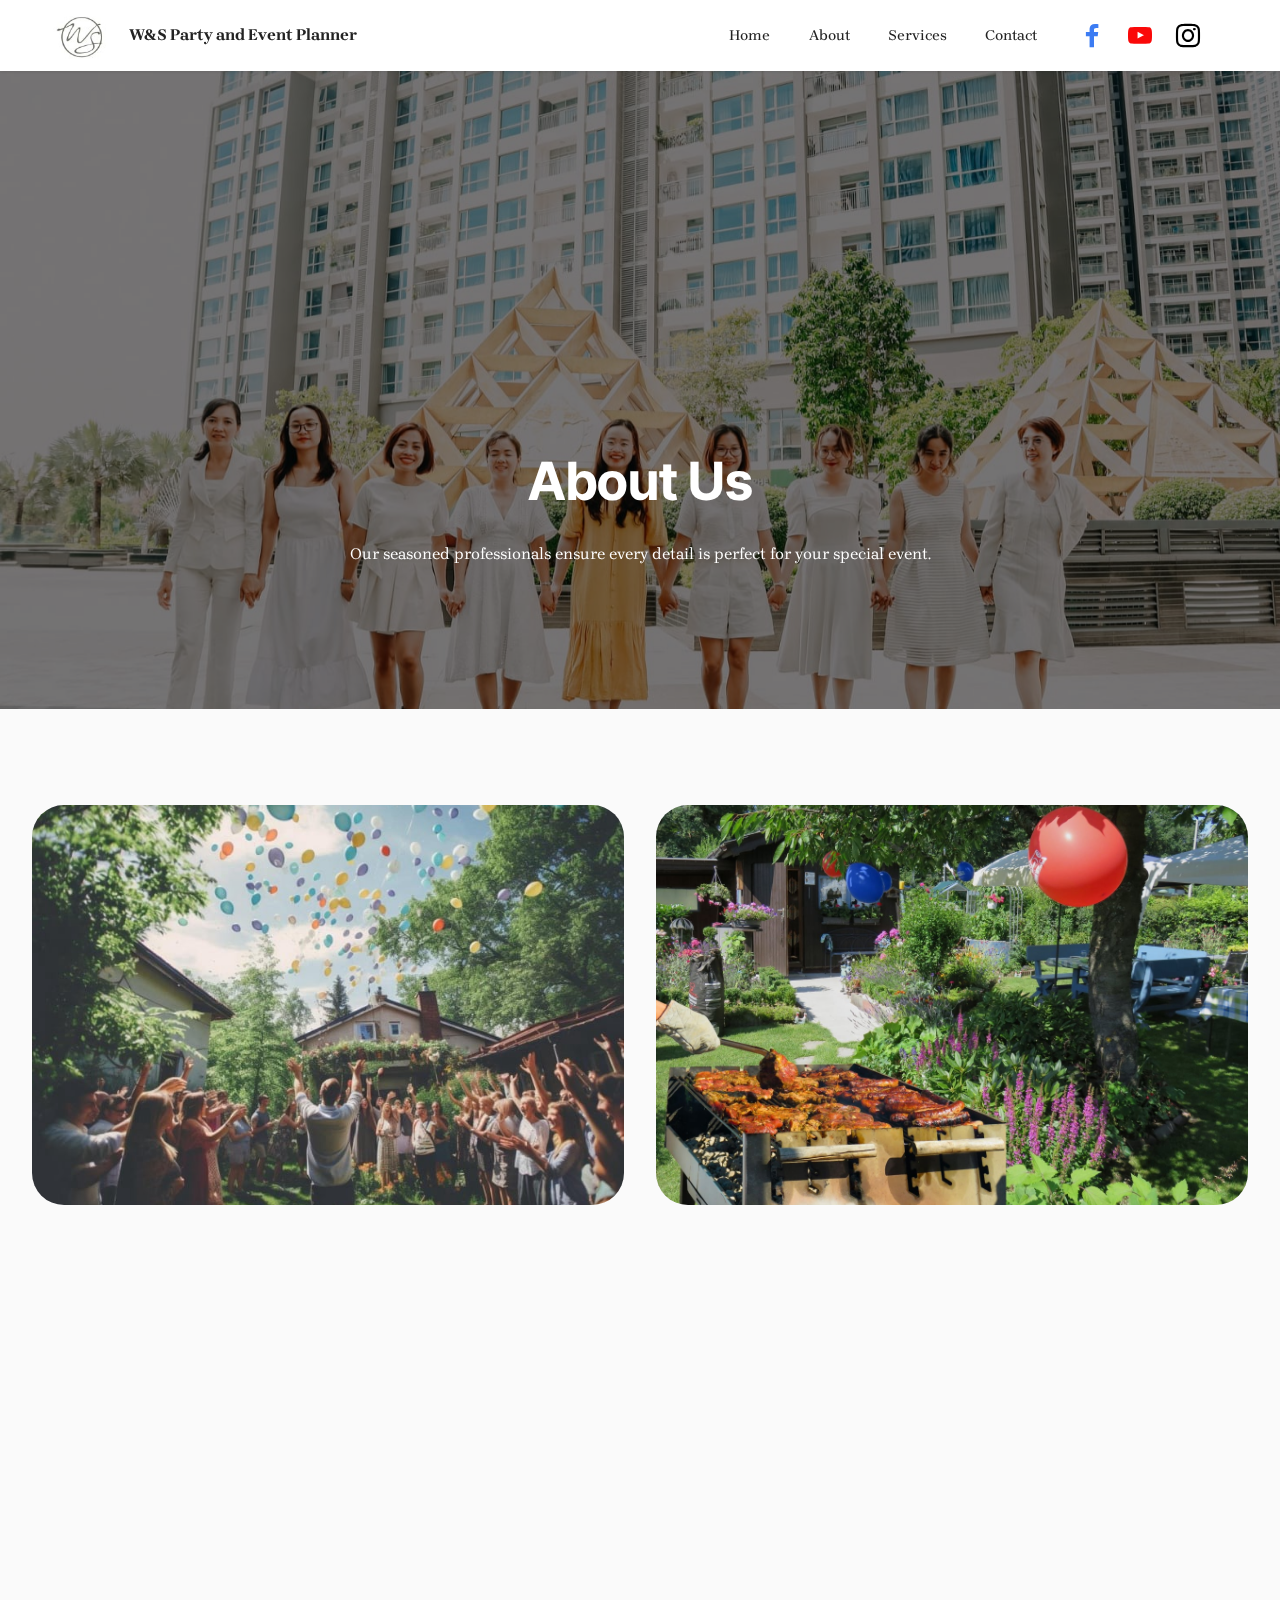
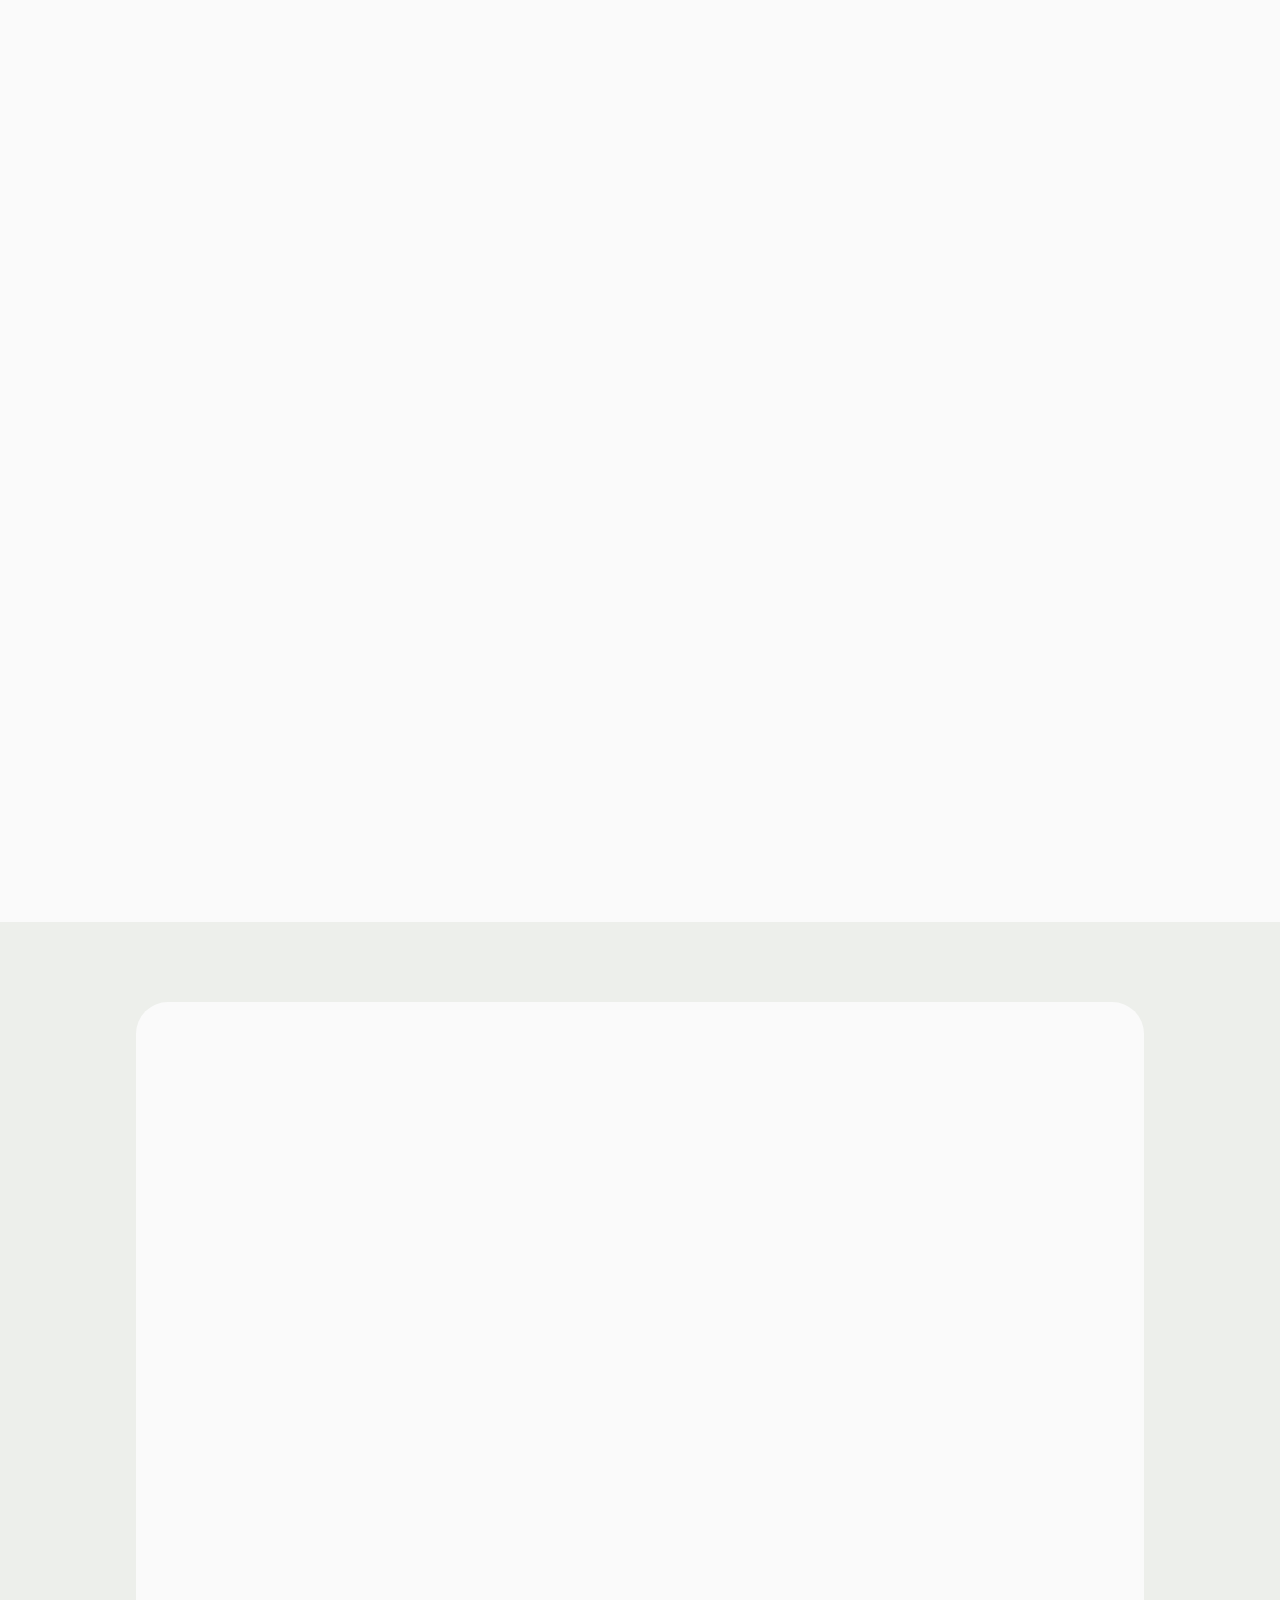
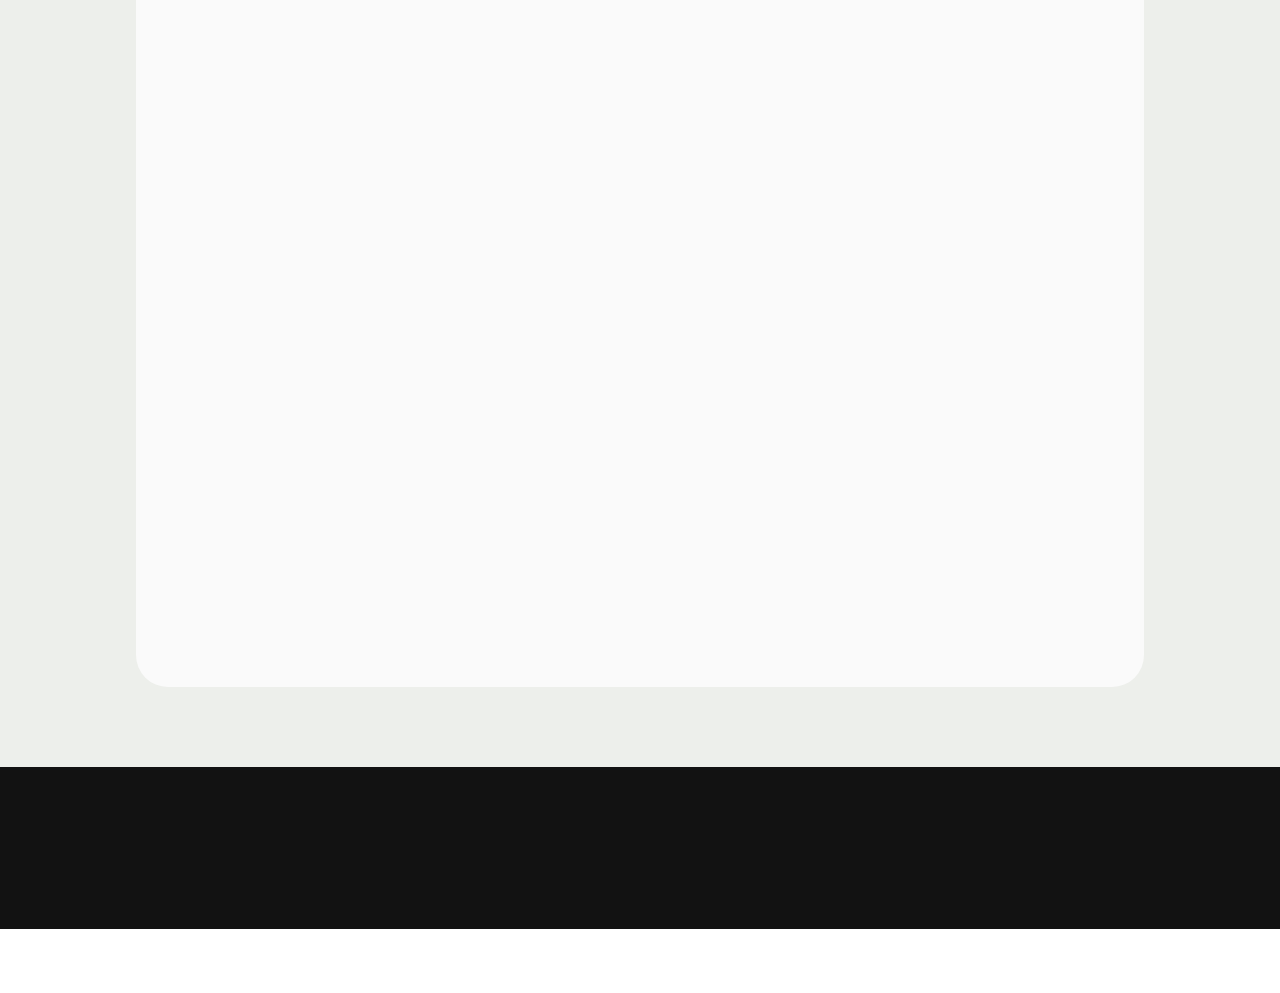
==== about.html @ eb8ab29a "create github pages" ====
<!DOCTYPE html>
<html  >
<head>
  <!-- Site made with Mobirise Website Builder v5.9.18, https://mobirise.com -->
  <meta charset="UTF-8">
  <meta http-equiv="X-UA-Compatible" content="IE=edge">
  <meta name="generator" content="Mobirise v5.9.18, mobirise.com">
  <meta name="viewport" content="width=device-width, initial-scale=1, minimum-scale=1">
  <link rel="shortcut icon" href="assets/images/logo-108x108.jpeg" type="image/x-icon">
  <meta name="description" content="Premier destination for unforgettable celebrations in Batu Pahat and beyond. Specializing in crafting bespoke experiences that transform ordinary events into extraordinary memories.">
  
  
  <title>About | W&S Party Event Planner</title>
  <link rel="stylesheet" href="assets/bootstrap/css/bootstrap.min.css">
  <link rel="stylesheet" href="assets/bootstrap/css/bootstrap-grid.min.css">
  <link rel="stylesheet" href="assets/bootstrap/css/bootstrap-reboot.min.css">
  <link rel="stylesheet" href="assets/parallax/jarallax.css">
  <link rel="stylesheet" href="assets/animatecss/animate.css">
  <link rel="stylesheet" href="assets/dropdown/css/style.css">
  <link rel="stylesheet" href="assets/socicon/css/styles.css">
  <link rel="stylesheet" href="assets/theme/css/style.css">
  <link rel="preload" href="https://fonts.googleapis.com/css?family=Inter+Tight:100,200,300,400,500,600,700,800,900,100i,200i,300i,400i,500i,600i,700i,800i,900i&display=swap" as="style" onload="this.onload=null;this.rel='stylesheet'">
  <noscript><link rel="stylesheet" href="https://fonts.googleapis.com/css?family=Inter+Tight:100,200,300,400,500,600,700,800,900,100i,200i,300i,400i,500i,600i,700i,800i,900i&display=swap"></noscript>
  <link rel="preload" href="https://fonts.googleapis.com/css2?family=Brygada+1918:wght@400;700&display=swap&display=swap" as="style" onload="this.onload=null;this.rel='stylesheet'">
  <noscript><link rel="stylesheet" href="https://fonts.googleapis.com/css2?family=Brygada+1918:wght@400;700&display=swap&display=swap"></noscript>
  <link rel="preload" as="style" href="assets/mobirise/css/mbr-additional.css?v=sbdeSp"><link rel="stylesheet" href="assets/mobirise/css/mbr-additional.css?v=sbdeSp" type="text/css">

  
  
  
</head>
<body>
  
  <section data-bs-version="5.1" class="menu menu3 cid-ugwEcWaua6" once="menu" id="menu3-y">
    
    <nav class="navbar navbar-dropdown navbar-expand-lg">
        <div class="container">
            <div class="navbar-brand">
                <span class="navbar-logo">
                    <a href="index.html">
                        <img src="assets/images/logo-108x108.jpeg" alt="logo" style="height: 3rem;">
                    </a>
                </span>
                <span class="navbar-caption-wrap"><a class="navbar-caption text-black text-primary display-7" href="index.html">W&amp;S Party and Event Planner</a></span>
            </div>
            <button class="navbar-toggler" type="button" data-toggle="collapse" data-bs-toggle="collapse" data-target="#navbarSupportedContent" data-bs-target="#navbarSupportedContent" aria-controls="navbarNavAltMarkup" aria-expanded="false" aria-label="Toggle navigation">
                <div class="hamburger">
                    <span></span>
                    <span></span>
                    <span></span>
                    <span></span>
                </div>
            </button>
            <div class="collapse navbar-collapse" id="navbarSupportedContent">
                <ul class="navbar-nav nav-dropdown nav-right" data-app-modern-menu="true"><li class="nav-item"><a class="nav-link link text-black text-primary display-4" href="index.html">Home</a></li><li class="nav-item"><a class="nav-link link text-black text-primary display-4" href="about.html#header17-1m">
                            About</a></li>
                    <li class="nav-item"><a class="nav-link link text-black text-primary display-4" href="services.html#header17-1l">
                            Services</a></li>
                    <li class="nav-item"><a class="nav-link link text-black text-primary display-4" href="contact.html#header17-1k">Contact</a></li></ul>
                <div class="icons-menu">
                    <a class="iconfont-wrapper" href="index.html" target="_blank">
                        <span class="p-2 mbr-iconfont socicon-facebook socicon" style="color: rgb(60, 124, 243); fill: rgb(60, 124, 243);"></span>
                    </a>
                    <a class="iconfont-wrapper" href="index.html" target="_blank">
                        <span class="p-2 mbr-iconfont socicon-youtube socicon" style="color: rgb(250, 9, 9); fill: rgb(250, 9, 9);"></span>
                    </a>
                    <a class="iconfont-wrapper" href="index.html" target="_blank">
                        <span class="p-2 mbr-iconfont socicon-instagram socicon"></span>
                    </a>
                    
                </div>
                
            </div>
        </div>
    </nav>
</section>

<section data-bs-version="5.1" class="header16 cid-uh4juEJZHz mbr-parallax-background" id="header17-1m">
  
  <div class="mbr-overlay" style="opacity: 0.5; background-color: rgb(0, 0, 0);"></div>
  <div class="container">
    <div class="row">
      <div class="content-wrap col-12 col-md-12">
        <h1 class="mbr-section-title mbr-fonts-style mbr-white mb-4 display-1">
          <strong><br></strong><strong><br></strong><br><strong>About Us</strong></h1>
        
        <p class="mbr-fonts-style mbr-text mbr-white mb-4 display-7">Our seasoned professionals ensure every detail is perfect for your special event.</p>
        
      </div>
    </div>
  </div>
</section>

<section data-bs-version="5.1" class="start article01 cid-ugAR47u9Zg" id="article01-11">
	

	
	
	<div class="container">
		<div class="row justify-content-center">
			<div class="card col-md-12 col-lg-12">
				<div class="card-wrapper">
					<div class="row">
						<div class="image-wrapper col-12 col-sm-6 justify-content-center">
							<img src="assets/images/moments-725x544.jpg" alt="Mobirise Website Builder">
						</div>
						<div class="image-wrapper col-12 col-sm-6 justify-content-center">
							<img src="assets/images/mbr-1256x864.jpg" alt="Mobirise Website Builder">
						</div>
					</div>

					<div class="card-box align-left mb-3 card-content-text">
						<h4 class="card-title mbr-fonts-style mbr-white mb-0 display-5">
							<strong>Our Story</strong></h4>
						<p class="mbr-text mbr-fonts-style mt-3 mb-0 display-7">Welcome to <strong>W&amp;S Party and Event Planner</strong>, your premier destination for creating unforgettable celebrations in <strong>Batu Pahat, Johor</strong> and beyond. We specialize in crafting bespoke experiences that transform ordinary events into extraordinary memories.
<br>
<br>At W&amp;S Party and Event Planner, we believe in the power of celebration. Whether you're planning a grand opening, a milestone birthday, a baby shower, or a romantic proposal, we are here to bring your vision to life with creativity and precision. Our dedicated team of event professionals is committed to delivering excellence in every detail, ensuring that your special occasion is nothing short of spectacular.
<br>
<br>We've had the honor of collaborating with prestigious clients like Hong Leong Bank, Batu Pahat branch. Our expertise shines through in events like their Chinese New Year celebrations, where we've consistently delivered excellence and joy.</p>
						
					</div>
				</div>
			</div>
		</div>
	</div>
</section>

<section data-bs-version="5.1" class="features6 start cid-ugARjTtqEM" id="features06-12">
	
	
	<div class="container">
		<div class="row justify-content-center">
			<div class="col-12 content-head">
				<div class="mbr-section-head mb-5">
					<h4 class="mbr-section-title mbr-fonts-style align-center mb-0 display-2">
						<strong>Gallery</strong></h4>
					
					
				</div>
			</div>
		</div>
		<div class="row">
			<div class="item features-image col-12 col-md-6 col-lg-4">
				<div class="item-wrapper">
					<div class="item-img">
						<img src="assets/images/gallery01.jpg" alt="Mobirise Website Builder">
					</div>
					<div class="item-content">
						<h5 class="item-title mbr-fonts-style display-5">
							<strong>Facebook</strong></h5>
						
						<div class="mbr-section-btn item-footer"><a href="" class="btn item-btn btn-black display-7">Read More</a></div>
					</div>
				</div>
			</div>
			<div class="item features-image col-12 col-md-6 col-lg-4">
				<div class="item-wrapper">
					<div class="item-img">
						<img src="assets/images/gallery02.jpg" alt="Mobirise Website Builder">
					</div>
					<div class="item-content">
						<h5 class="item-title mbr-fonts-style display-5">
							<strong>Instagram</strong></h5>
						
						<div class="mbr-section-btn item-footer"><a href="" class="btn item-btn btn-black display-7">Read More</a></div>
					</div>
				</div>
			</div>
			<div class="item features-image col-12 col-md-6 col-lg-4">
				<div class="item-wrapper">
					<div class="item-img">
						<img src="assets/images/gallery04.jpg" alt="Mobirise Website Builder">
					</div>
					<div class="item-content">
						<h5 class="item-title mbr-fonts-style display-5">
							<strong>YouTube</strong></h5>
						
						<div class="mbr-section-btn item-footer"><a href="" class="btn item-btn btn-black display-7">Read More</a></div>
					</div>
				</div>
			</div>
		</div>
	</div>
</section>

<section data-bs-version="5.1" class="timeline04 cid-ugARuEA5HF" id="timeline04-13">
  

  
  
  <div class="container">
    <div class="row justify-content-center">
      <div class="card col-md-12 col-lg-10">
        <div class="card-wrapper">
          <div class="row justify-content-center">
            <div class="col-12 mb-5 content-head">
              <h3 class="card-title mbr-fonts-style mbr-white mt-3 display-2">
                <strong>Timeline</strong></h3>
              
            </div>
          </div>
          <div class="card-box">
            <div class="row justify-content-center item features-without-image mb-5">
              <div class="col-12 col-lg-2">
                <h5 class="mbr-card-title mbr-fonts-style mt-0 mb-3 display-7">
                  2024</h5>
              </div>
              <div class="col-12 col-lg-4">
                <h6 class="mbr-card-subtitle mbr-fonts-style mt-0 mb-3 display-7"><strong>HLB CNY Celebration</strong></h6>
              </div>
              <div class="col-md-12 col-lg item-wrapper">
                <p class="mbr-text mbr-fonts-style mt-0 mb-0 display-7">
                  Continuing the tradition with a joyous Chinese New Year celebration, featuring traditional rituals, auspicious decorations, and a festive atmosphere that honored heritage while welcoming the new year.
                </p>
              </div>
            </div>
            <div class="row justify-content-center item features-without-image mb-5">
              <div class="col-12 col-lg-2">
                <h5 class="mbr-card-title mbr-fonts-style mt-0 mb-3 display-7">
                  2023</h5>

              </div>
              <div class="col-12 col-lg-4">
                <h6 class="mbr-card-subtitle mbr-fonts-style mt-0 mb-3 display-7"><strong>HLB Coloring Contest and CNY Celebration</strong></h6>
              </div>
              <div class="col-md-12 col-lg item-wrapper">
                <p class="mbr-text mbr-fonts-style mt-0 mb-0 display-7">
                  A vibrant celebration marking Chinese New Year and fostering creativity with a coloring contest, cultural performances, and festive decorations that brought luck and joy to all attendees.
                </p>
              </div>
            </div>
            <div class="row justify-content-center item features-without-image mb-5">
              <div class="col-12 col-lg-2">
                <h5 class="mbr-card-title mbr-fonts-style mt-0 mb-3 display-7">
                  2021</h5>
              </div>
              <div class="col-12 col-lg-4">
                <h6 class="mbr-card-subtitle mbr-fonts-style mt-0 mb-3 display-7"><strong>Doco Murah Gadget Grand Opening</strong></h6>
              </div>
              <div class="col-md-12 col-lg item-wrapper">
                <p class="mbr-text mbr-fonts-style mt-0 mb-0 display-7">
                  This marks the beginning of the photographer's passion for photography. They acquire their first
                  camera and start capturing moments that inspire them.
                </p>
              </div>
            </div><div class="row justify-content-center item features-without-image mb-5">
              <div class="col-12 col-lg-2">
                <h5 class="mbr-card-title mbr-fonts-style mt-0 mb-3 display-7">
                  2020</h5>
              </div>
              <div class="col-12 col-lg-4">
                <h6 class="mbr-card-subtitle mbr-fonts-style mt-0 mb-3 display-7"><strong>Cowboy Theme Majilis Hi-Tea ELGroup Club Event</strong></h6>
              </div>
              <div class="col-md-12 col-lg item-wrapper">
                <p class="mbr-text mbr-fonts-style mt-0 mb-0 display-7">
                  This marks the beginning of the photographer's passion for photography. They acquire their first
                  camera and start capturing moments that inspire them.
                </p>
              </div>
            </div><div class="row justify-content-center item features-without-image mb-5">
              <div class="col-12 col-lg-2">
                <h5 class="mbr-card-title mbr-fonts-style mt-0 mb-3 display-7">
                  2020</h5>
              </div>
              <div class="col-12 col-lg-4">
                <h6 class="mbr-card-subtitle mbr-fonts-style mt-0 mb-3 display-7"><strong>J&amp;T Express Parit Raja Grand Opening</strong></h6>
              </div>
              <div class="col-md-12 col-lg item-wrapper">
                <p class="mbr-text mbr-fonts-style mt-0 mb-0 display-7">
                  A grand inauguration event showcasing the expansion of J&amp;T Express, featuring ceremonial moments, networking opportunities, and engaging activities that celebrated the local community.
                </p>
              </div>
            </div><div class="row justify-content-center item features-without-image mb-5">
              <div class="col-12 col-lg-2">
                <h5 class="mbr-card-title mbr-fonts-style mt-0 mb-3 display-7">
                  2020</h5>
              </div>
              <div class="col-12 col-lg-4">
                <h6 class="mbr-card-subtitle mbr-fonts-style mt-0 mb-3 display-7"><strong>Mickey and Minnie Theme Birthday Celebration</strong></h6>
              </div>
              <div class="col-md-12 col-lg item-wrapper">
                <p class="mbr-text mbr-fonts-style mt-0 mb-0 display-7">
                  A nostalgic and fun-filled party featuring iconic Disney characters, bespoke decor, and entertainment that transported guests into the magical world of Mickey and Minnie Mouse.
                </p>
              </div>
            </div><div class="row justify-content-center item features-without-image mb-5">
              <div class="col-12 col-lg-2">
                <h5 class="mbr-card-title mbr-fonts-style mt-0 mb-3 display-7">
                  2019</h5>
              </div>
              <div class="col-12 col-lg-4">
                <h6 class="mbr-card-subtitle mbr-fonts-style mt-0 mb-3 display-7"><strong>Baby Shark Birthday Celebration</strong></h6>
              </div>
              <div class="col-md-12 col-lg item-wrapper">
                <p class="mbr-text mbr-fonts-style mt-0 mb-0 display-7">
                  A nostalgic and fun-filled party featuring iconic Disney characters, bespoke decor, and entertainment that transported guests into the magical world of Mickey and Minnie Mouse.
                </p>
              </div>
            </div><div class="row justify-content-center item features-without-image mb-5">
              <div class="col-12 col-lg-2">
                <h5 class="mbr-card-title mbr-fonts-style mt-0 mb-3 display-7">
                  2018</h5>
              </div>
              <div class="col-12 col-lg-4">
                <h6 class="mbr-card-subtitle mbr-fonts-style mt-0 mb-3 display-7"><strong>Unicorn Theme Birthday Celebration</strong></h6>
              </div>
              <div class="col-md-12 col-lg item-wrapper">
                <p class="mbr-text mbr-fonts-style mt-0 mb-0 display-7">
                  A magical birthday bash filled with enchanting decorations, whimsical treats, and vibrant colors to create a dreamy atmosphere for guests of all ages.
                </p>
              </div>
            </div>
          </div>
        </div>
      </div>
    </div>
  </div>
</section>

<section data-bs-version="5.1" class="footer3 cid-ugwGzBisDf" once="footers" id="footer3-z">

    

    

    <div class="container">
        <div class="media-container-row align-center mbr-white">
            <div class="row row-links">
                <ul class="foot-menu">
                    
                    
                    
                    
                    
                <li class="foot-menu-item mbr-fonts-style display-7">Home</li><li class="foot-menu-item mbr-fonts-style display-7">About</li><li class="foot-menu-item mbr-fonts-style display-7">Services</li><li class="foot-menu-item mbr-fonts-style display-7">Contact</li><li class="foot-menu-item mbr-fonts-style display-7">Contact</li></ul>
            </div>
            <div class="row social-row">
                <div class="social-list align-right pb-2">
                    
                    
                    
                    
                    
                    
                <div class="soc-item">
                        <a href="index.html" target="_blank">
                            <span class="mbr-iconfont mbr-iconfont-social socicon-instagram socicon"></span>
                        </a>
                    </div><div class="soc-item">
                        <a href="index.html" target="_blank">
                            <span class="mbr-iconfont mbr-iconfont-social socicon-facebook socicon"></span>
                        </a>
                    </div><div class="soc-item">
                        <a href="index.html" target="_blank">
                            <span class="mbr-iconfont mbr-iconfont-social socicon-youtube socicon"></span>
                        </a>
                    </div></div>
            </div>
            <div class="row row-copirayt">
                <p class="mbr-text mb-0 mbr-fonts-style mbr-white align-center display-7">
                    © 2024 W&amp;S Party and Event Planner.&nbsp; All Rights Reserved.
                </p>
            </div>
        </div>
    </div>
</section><section class="display-7" style="padding: 0;align-items: center;justify-content: center;flex-wrap: wrap;    align-content: center;display: flex;position: relative;height: 4rem;"><a href="https://mobiri.se/3277302" style="flex: 1 1;height: 4rem;position: absolute;width: 100%;z-index: 1;"><img alt="" style="height: 4rem;" src="[data-uri]"></a><p style="margin: 0;text-align: center;" class="display-7">&#8204;</p><a style="z-index:1" href="https://mobirise.com/offline-website-builder.html">Offline Website Maker</a></section><script src="assets/bootstrap/js/bootstrap.bundle.min.js"></script>  <script src="assets/parallax/jarallax.js"></script>  <script src="assets/smoothscroll/smooth-scroll.js"></script>  <script src="assets/ytplayer/index.js"></script>  <script src="assets/dropdown/js/navbar-dropdown.js"></script>  <script src="assets/theme/js/script.js"></script>  
  
  
 <div id="scrollToTop" class="scrollToTop mbr-arrow-up"><a style="text-align: center;"><i class="mbr-arrow-up-icon mbr-arrow-up-icon-cm cm-icon cm-icon-smallarrow-up"></i></a></div>
    <input name="animation" type="hidden">
  </body>
</html>
---- assets/parallax/jarallax.css ----
.jarallax {
    position: relative;
    z-index: 0;
}
.jarallax > .jarallax-img {
    position: absolute;
    object-fit: cover;
    /* support for plugin https://github.com/bfred-it/object-fit-images */
    font-family: 'object-fit: cover;';
    top: 0;
    left: 0;
    width: 100%;
    height: 100%;
    z-index: -1;
}
---- assets/dropdown/css/style.css ----
.navbar-dropdown {
  left: 0;
  padding: 0;
  position: absolute;
  right: 0;
  top: 0;
  transition: all 0.45s ease;
  z-index: 1030;
  background: #282828; }
  .navbar-dropdown .navbar-logo {
    margin-right: 0.8rem;
    transition: margin 0.3s ease-in-out;
    vertical-align: middle; }
    .navbar-dropdown .navbar-logo img {
      height: 3.125rem;
      transition: all 0.3s ease-in-out; }
    .navbar-dropdown .navbar-logo.mbr-iconfont {
      font-size: 3.125rem;
      line-height: 3.125rem; }
  .navbar-dropdown .navbar-caption {
    font-weight: 700;
    white-space: normal;
    vertical-align: -4px;
    line-height: 3.125rem !important; }
    .navbar-dropdown .navbar-caption, .navbar-dropdown .navbar-caption:hover {
      color: inherit;
      text-decoration: none; }
  .navbar-dropdown .mbr-iconfont + .navbar-caption {
    vertical-align: -1px; }
  .navbar-dropdown.navbar-fixed-top {
    position: fixed; }
  .navbar-dropdown .navbar-brand span {
    vertical-align: -4px; }
  .navbar-dropdown.bg-color.transparent {
    background: none; }
  .navbar-dropdown.navbar-short .navbar-brand {
    padding: 0.625rem 0; }
    .navbar-dropdown.navbar-short .navbar-brand span {
      vertical-align: -1px; }
  .navbar-dropdown.navbar-short .navbar-caption {
    line-height: 2.375rem !important;
    vertical-align: -2px; }
  .navbar-dropdown.navbar-short .navbar-logo {
    margin-right: 0.5rem; }
    .navbar-dropdown.navbar-short .navbar-logo img {
      height: 2.375rem; }
    .navbar-dropdown.navbar-short .navbar-logo.mbr-iconfont {
      font-size: 2.375rem;
      line-height: 2.375rem; }
  .navbar-dropdown.navbar-short .mbr-table-cell {
    height: 3.625rem; }
  .navbar-dropdown .navbar-close {
    left: 0.6875rem;
    position: fixed;
    top: 0.75rem;
    z-index: 1000; }
  .navbar-dropdown .hamburger-icon {
    content: "";
    display: inline-block;
    vertical-align: middle;
    width: 16px;
    -webkit-box-shadow: 0 -6px 0 1px #282828,0 0 0 1px #282828,0 6px 0 1px #282828;
    -moz-box-shadow: 0 -6px 0 1px #282828,0 0 0 1px #282828,0 6px 0 1px #282828;
    box-shadow: 0 -6px 0 1px #282828,0 0 0 1px #282828,0 6px 0 1px #282828; }

.dropdown-menu .dropdown-toggle[data-toggle="dropdown-submenu"]::after {
  border-bottom: 0.35em solid transparent;
  border-left: 0.35em solid;
  border-right: 0;
  border-top: 0.35em solid transparent;
  margin-left: 0.3rem; }

.dropdown-menu .dropdown-item:focus {
  outline: 0; }

.nav-dropdown {
  font-size: 0.75rem;
  font-weight: 500;
  height: auto !important; }
  .nav-dropdown .nav-btn {
    padding-left: 1rem; }
  .nav-dropdown .link {
    margin: .667em 1.667em;
    font-weight: 500;
    padding: 0;
    transition: color .2s ease-in-out; }
    .nav-dropdown .link.dropdown-toggle {
      margin-right: 2.583em; }
      .nav-dropdown .link.dropdown-toggle::after {
        margin-left: .25rem;
        border-top: 0.35em solid;
        border-right: 0.35em solid transparent;
        border-left: 0.35em solid transparent;
        border-bottom: 0; }
      .nav-dropdown .link.dropdown-toggle[aria-expanded="true"] {
        margin: 0;
        padding: 0.667em 3.263em  0.667em 1.667em; }
  .nav-dropdown .link::after,
  .nav-dropdown .dropdown-item::after {
    color: inherit; }
  .nav-dropdown .btn {
    font-size: 0.75rem;
    font-weight: 700;
    letter-spacing: 0;
    margin-bottom: 0;
    padding-left: 1.25rem;
    padding-right: 1.25rem; }
  .nav-dropdown .dropdown-menu {
    border-radius: 0;
    border: 0;
    left: 0;
    margin: 0;
    padding-bottom: 1.25rem;
    padding-top: 1.25rem;
    position: relative; }
  .nav-dropdown .dropdown-submenu {
    margin-left: 0.125rem;
    top: 0; }
  .nav-dropdown .dropdown-item {
    font-weight: 500;
    line-height: 2;
    padding: 0.3846em 4.615em 0.3846em 1.5385em;
    position: relative;
    transition: color .2s ease-in-out, background-color .2s ease-in-out; }
    .nav-dropdown .dropdown-item::after {
      margin-top: -0.3077em;
      position: absolute;
      right: 1.1538em;
      top: 50%; }
    .nav-dropdown .dropdown-item:focus, .nav-dropdown .dropdown-item:hover {
      background: none; }

@media (max-width: 767px) {
  .nav-dropdown.navbar-toggleable-sm {
    bottom: 0;
    display: none;
    left: 0;
    overflow-x: hidden;
    position: fixed;
    top: 0;
    transform: translateX(-100%);
    -ms-transform: translateX(-100%);
    -webkit-transform: translateX(-100%);
    width: 18.75rem;
    z-index: 999; } }
.nav-dropdown.navbar-toggleable-xl {
  bottom: 0;
  display: none;
  left: 0;
  overflow-x: hidden;
  position: fixed;
  top: 0;
  transform: translateX(-100%);
  -ms-transform: translateX(-100%);
  -webkit-transform: translateX(-100%);
  width: 18.75rem;
  z-index: 999; }

.nav-dropdown-sm {
  display: block !important;
  overflow-x: hidden;
  overflow: auto;
  padding-top: 3.875rem; }
  .nav-dropdown-sm::after {
    content: "";
    display: block;
    height: 3rem;
    width: 100%; }
  .nav-dropdown-sm.collapse.in ~ .navbar-close {
    display: block !important; }
  .nav-dropdown-sm.collapsing, .nav-dropdown-sm.collapse.in {
    transform: translateX(0);
    -ms-transform: translateX(0);
    -webkit-transform: translateX(0);
    transition: all 0.25s ease-out;
    -webkit-transition: all 0.25s ease-out;
    background: #282828; }
  .nav-dropdown-sm.collapsing[aria-expanded="false"] {
    transform: translateX(-100%);
    -ms-transform: translateX(-100%);
    -webkit-transform: translateX(-100%); }
  .nav-dropdown-sm .nav-item {
    display: block;
    margin-left: 0 !important;
    padding-left: 0; }
  .nav-dropdown-sm .link,
  .nav-dropdown-sm .dropdown-item {
    border-top: 1px dotted rgba(255, 255, 255, 0.1);
    font-size: 0.8125rem;
    line-height: 1.6;
    margin: 0 !important;
    padding: 0.875rem 2.4rem 0.875rem 1.5625rem !important;
    position: relative;
    white-space: normal; }
    .nav-dropdown-sm .link:focus, .nav-dropdown-sm .link:hover,
    .nav-dropdown-sm .dropdown-item:focus,
    .nav-dropdown-sm .dropdown-item:hover {
      background: rgba(0, 0, 0, 0.2) !important;
      color: #c0a375; }
  .nav-dropdown-sm .nav-btn {
    position: relative;
    padding: 1.5625rem 1.5625rem 0 1.5625rem; }
    .nav-dropdown-sm .nav-btn::before {
      border-top: 1px dotted rgba(255, 255, 255, 0.1);
      content: "";
      left: 0;
      position: absolute;
      top: 0;
      width: 100%; }
    .nav-dropdown-sm .nav-btn + .nav-btn {
      padding-top: 0.625rem; }
      .nav-dropdown-sm .nav-btn + .nav-btn::before {
        display: none; }
  .nav-dropdown-sm .btn {
    padding: 0.625rem 0; }
  .nav-dropdown-sm .dropdown-toggle[data-toggle="dropdown-submenu"]::after {
    margin-left: .25rem;
    border-top: 0.35em solid;
    border-right: 0.35em solid transparent;
    border-left: 0.35em solid transparent;
    border-bottom: 0; }
  .nav-dropdown-sm .dropdown-toggle[data-toggle="dropdown-submenu"][aria-expanded="true"]::after {
    border-top: 0;
    border-right: 0.35em solid transparent;
    border-left: 0.35em solid transparent;
    border-bottom: 0.35em solid; }
  .nav-dropdown-sm .dropdown-menu {
    margin: 0;
    padding: 0;
    position: relative;
    top: 0;
    left: 0;
    width: 100%;
    border: 0;
    float: none;
    border-radius: 0;
    background: none; }
  .nav-dropdown-sm .dropdown-submenu {
    left: 100%;
    margin-left: 0.125rem;
    margin-top: -1.25rem;
    top: 0; }

.navbar-toggleable-sm .nav-dropdown .dropdown-menu {
  position: absolute; }

.navbar-toggleable-sm .nav-dropdown .dropdown-submenu {
  left: 100%;
  margin-left: 0.125rem;
  margin-top: -1.25rem;
  top: 0; }

.navbar-toggleable-sm.opened .nav-dropdown .dropdown-menu {
  position: relative; }

.navbar-toggleable-sm.opened .nav-dropdown .dropdown-submenu {
  left: 0;
  margin-left: 00rem;
  margin-top: 0rem;
  top: 0; }

.is-builder .nav-dropdown.collapsing {
  transition: none !important; }
---- assets/socicon/css/styles.css ----
@charset "UTF-8";

@font-face {
  font-family: 'Socicon';
  src:  url('../fonts/socicon.eot');
  src:  url('../fonts/socicon.eot?#iefix') format('embedded-opentype'),
    url('../fonts/socicon.woff2') format('woff2'),
    url('../fonts/socicon.ttf') format('truetype'),
    url('../fonts/socicon.woff') format('woff'),
    url('../fonts/socicon.svg#socicon') format('svg');
  font-weight: normal;
  font-style: normal;
  font-display: swap;
}

[data-icon]:before {
  font-family: "socicon" !important;
  content: attr(data-icon);
  font-style: normal !important;
  font-weight: normal !important;
  font-variant: normal !important;
  text-transform: none !important;
  speak: none;
  line-height: 1;
  -webkit-font-smoothing: antialiased;
  -moz-osx-font-smoothing: grayscale;
}

[class^="socicon-"], [class*=" socicon-"] {
  /* use !important to prevent issues with browser extensions that change fonts */
  font-family: 'Socicon' !important;
  speak: none;
  font-style: normal;
  font-weight: normal;
  font-variant: normal;
  text-transform: none;
  line-height: 1;

  /* Better Font Rendering =========== */
  -webkit-font-smoothing: antialiased;
  -moz-osx-font-smoothing: grayscale;
}

.socicon-500px:before {
  content: "\e000";
}
.socicon-8tracks:before {
  content: "\e001";
}
.socicon-airbnb:before {
  content: "\e002";
}
.socicon-alliance:before {
  content: "\e003";
}
.socicon-amazon:before {
  content: "\e004";
}
.socicon-amplement:before {
  content: "\e005";
}
.socicon-android:before {
  content: "\e006";
}
.socicon-angellist:before {
  content: "\e007";
}
.socicon-apple:before {
  content: "\e008";
}
.socicon-appnet:before {
  content: "\e009";
}
.socicon-baidu:before {
  content: "\e00a";
}
.socicon-bandcamp:before {
  content: "\e00b";
}
.socicon-battlenet:before {
  content: "\e00c";
}
.socicon-mixer:before {
  content: "\e00d";
}
.socicon-bebee:before {
  content: "\e00e";
}
.socicon-bebo:before {
  content: "\e00f";
}
.socicon-behance:before {
  content: "\e010";
}
.socicon-blizzard:before {
  content: "\e011";
}
.socicon-blogger:before {
  content: "\e012";
}
.socicon-buffer:before {
  content: "\e013";
}
.socicon-chrome:before {
  content: "\e014";
}
.socicon-coderwall:before {
  content: "\e015";
}
.socicon-curse:before {
  content: "\e016";
}
.socicon-dailymotion:before {
  content: "\e017";
}
.socicon-deezer:before {
  content: "\e018";
}
.socicon-delicious:before {
  content: "\e019";
}
.socicon-deviantart:before {
  content: "\e01a";
}
.socicon-diablo:before {
  content: "\e01b";
}
.socicon-digg:before {
  content: "\e01c";
}
.socicon-discord:before {
  content: "\e01d";
}
.socicon-disqus:before {
  content: "\e01e";
}
.socicon-douban:before {
  content: "\e01f";
}
.socicon-draugiem:before {
  content: "\e020";
}
.socicon-dribbble:before {
  content: "\e021";
}
.socicon-drupal:before {
  content: "\e022";
}
.socicon-ebay:before {
  content: "\e023";
}
.socicon-ello:before {
  content: "\e024";
}
.socicon-endomodo:before {
  content: "\e025";
}
.socicon-envato:before {
  content: "\e026";
}
.socicon-etsy:before {
  content: "\e027";
}
.socicon-facebook:before {
  content: "\e028";
}
.socicon-feedburner:before {
  content: "\e029";
}
.socicon-filmweb:before {
  content: "\e02a";
}
.socicon-firefox:before {
  content: "\e02b";
}
.socicon-flattr:before {
  content: "\e02c";
}
.socicon-flickr:before {
  content: "\e02d";
}
.socicon-formulr:before {
  content: "\e02e";
}
.socicon-forrst:before {
  content: "\e02f";
}
.socicon-foursquare:before {
  content: "\e030";
}
.socicon-friendfeed:before {
  content: "\e031";
}
.socicon-github:before {
  content: "\e032";
}
.socicon-goodreads:before {
  content: "\e033";
}
.socicon-google:before {
  content: "\e034";
}
.socicon-googlescholar:before {
  content: "\e035";
}
.socicon-googlegroups:before {
  content: "\e036";
}
.socicon-googlephotos:before {
  content: "\e037";
}
.socicon-googleplus:before {
  content: "\e038";
}
.socicon-grooveshark:before {
  content: "\e039";
}
.socicon-hackerrank:before {
  content: "\e03a";
}
.socicon-hearthstone:before {
  content: "\e03b";
}
.socicon-hellocoton:before {
  content: "\e03c";
}
.socicon-heroes:before {
  content: "\e03d";
}
.socicon-smashcast:before {
  content: "\e03e";
}
.socicon-horde:before {
  content: "\e03f";
}
.socicon-houzz:before {
  content: "\e040";
}
.socicon-icq:before {
  content: "\e041";
}
.socicon-identica:before {
  content: "\e042";
}
.socicon-imdb:before {
  content: "\e043";
}
.socicon-instagram:before {
  content: "\e044";
}
.socicon-issuu:before {
  content: "\e045";
}
.socicon-istock:before {
  content: "\e046";
}
.socicon-itunes:before {
  content: "\e047";
}
.socicon-keybase:before {
  content: "\e048";
}
.socicon-lanyrd:before {
  content: "\e049";
}
.socicon-lastfm:before {
  content: "\e04a";
}
.socicon-line:before {
  content: "\e04b";
}
.socicon-linkedin:before {
  content: "\e04c";
}
.socicon-livejournal:before {
  content: "\e04d";
}
.socicon-lyft:before {
  content: "\e04e";
}
.socicon-macos:before {
  content: "\e04f";
}
.socicon-mail:before {
  content: "\e050";
}
.socicon-medium:before {
  content: "\e051";
}
.socicon-meetup:before {
  content: "\e052";
}
.socicon-mixcloud:before {
  content: "\e053";
}
.socicon-modelmayhem:before {
  content: "\e054";
}
.socicon-mumble:before {
  content: "\e055";
}
.socicon-myspace:before {
  content: "\e056";
}
.socicon-newsvine:before {
  content: "\e057";
}
.socicon-nintendo:before {
  content: "\e058";
}
.socicon-npm:before {
  content: "\e059";
}
.socicon-odnoklassniki:before {
  content: "\e05a";
}
.socicon-openid:before {
  content: "\e05b";
}
.socicon-opera:before {
  content: "\e05c";
}
.socicon-outlook:before {
  content: "\e05d";
}
.socicon-overwatch:before {
  content: "\e05e";
}
.socicon-patreon:before {
  content: "\e05f";
}
.socicon-paypal:before {
  content: "\e060";
}
.socicon-periscope:before {
  content: "\e061";
}
.socicon-persona:before {
  content: "\e062";
}
.socicon-pinterest:before {
  content: "\e063";
}
.socicon-play:before {
  content: "\e064";
}
.socicon-player:before {
  content: "\e065";
}
.socicon-playstation:before {
  content: "\e066";
}
.socicon-pocket:before {
  content: "\e067";
}
.socicon-qq:before {
  content: "\e068";
}
.socicon-quora:before {
  content: "\e069";
}
.socicon-raidcall:before {
  content: "\e06a";
}
.socicon-ravelry:before {
  content: "\e06b";
}
.socicon-reddit:before {
  content: "\e06c";
}
.socicon-renren:before {
  content: "\e06d";
}
.socicon-researchgate:before {
  content: "\e06e";
}
.socicon-residentadvisor:before {
  content: "\e06f";
}
.socicon-reverbnation:before {
  content: "\e070";
}
.socicon-rss:before {
  content: "\e071";
}
.socicon-sharethis:before {
  content: "\e072";
}
.socicon-skype:before {
  content: "\e073";
}
.socicon-slideshare:before {
  content: "\e074";
}
.socicon-smugmug:before {
  content: "\e075";
}
.socicon-snapchat:before {
  content: "\e076";
}
.socicon-songkick:before {
  content: "\e077";
}
.socicon-soundcloud:before {
  content: "\e078";
}
.socicon-spotify:before {
  content: "\e079";
}
.socicon-stackexchange:before {
  content: "\e07a";
}
.socicon-stackoverflow:before {
  content: "\e07b";
}
.socicon-starcraft:before {
  content: "\e07c";
}
.socicon-stayfriends:before {
  content: "\e07d";
}
.socicon-steam:before {
  content: "\e07e";
}
.socicon-storehouse:before {
  content: "\e07f";
}
.socicon-strava:before {
  content: "\e080";
}
.socicon-streamjar:before {
  content: "\e081";
}
.socicon-stumbleupon:before {
  content: "\e082";
}
.socicon-swarm:before {
  content: "\e083";
}
.socicon-teamspeak:before {
  content: "\e084";
}
.socicon-teamviewer:before {
  content: "\e085";
}
.socicon-technorati:before {
  content: "\e086";
}
.socicon-telegram:before {
  content: "\e087";
}
.socicon-tripadvisor:before {
  content: "\e088";
}
.socicon-tripit:before {
  content: "\e089";
}
.socicon-triplej:before {
  content: "\e08a";
}
.socicon-tumblr:before {
  content: "\e08b";
}
.socicon-twitch:before {
  content: "\e08c";
}
.socicon-twitter:before {
  content: "\e08d";
}
.socicon-uber:before {
  content: "\e08e";
}
.socicon-ventrilo:before {
  content: "\e08f";
}
.socicon-viadeo:before {
  content: "\e090";
}
.socicon-viber:before {
  content: "\e091";
}
.socicon-viewbug:before {
  content: "\e092";
}
.socicon-vimeo:before {
  content: "\e093";
}
.socicon-vine:before {
  content: "\e094";
}
.socicon-vkontakte:before {
  content: "\e095";
}
.socicon-warcraft:before {
  content: "\e096";
}
.socicon-wechat:before {
  content: "\e097";
}
.socicon-weibo:before {
  content: "\e098";
}
.socicon-whatsapp:before {
  content: "\e099";
}
.socicon-wikipedia:before {
  content: "\e09a";
}
.socicon-windows:before {
  content: "\e09b";
}
.socicon-wordpress:before {
  content: "\e09c";
}
.socicon-wykop:before {
  content: "\e09d";
}
.socicon-xbox:before {
  content: "\e09e";
}
.socicon-xing:before {
  content: "\e09f";
}
.socicon-yahoo:before {
  content: "\e0a0";
}
.socicon-yammer:before {
  content: "\e0a1";
}
.socicon-yandex:before {
  content: "\e0a2";
}
.socicon-yelp:before {
  content: "\e0a3";
}
.socicon-younow:before {
  content: "\e0a4";
}
.socicon-youtube:before {
  content: "\e0a5";
}
.socicon-zapier:before {
  content: "\e0a6";
}
.socicon-zerply:before {
  content: "\e0a7";
}
.socicon-zomato:before {
  content: "\e0a8";
}
.socicon-zynga:before {
  content: "\e0a9";
}
.socicon-spreadshirt:before {
  content: "\e901";
}
.socicon-gamejolt:before {
  content: "\e902";
}
.socicon-trello:before {
  content: "\e903";
}
.socicon-tunein:before {
  content: "\e904";
}
.socicon-bloglovin:before {
  content: "\e905";
}
.socicon-gamewisp:before {
  content: "\e906";
}
.socicon-messenger:before {
  content: "\e907";
}
.socicon-pandora:before {
  content: "\e908";
}
.socicon-augment:before {
  content: "\e909";
}
.socicon-bitbucket:before {
  content: "\e90a";
}
.socicon-fyuse:before {
  content: "\e90b";
}
.socicon-yt-gaming:before {
  content: "\e90c";
}
.socicon-sketchfab:before {
  content: "\e90d";
}
.socicon-mobcrush:before {
  content: "\e90e";
}
.socicon-microsoft:before {
  content: "\e90f";
}
.socicon-realtor:before {
  content: "\e910";
}
.socicon-tidal:before {
  content: "\e911";
}
.socicon-qobuz:before {
  content: "\e912";
}
.socicon-natgeo:before {
  content: "\e913";
}
.socicon-mastodon:before {
  content: "\e914";
}
.socicon-unsplash:before {
  content: "\e915";
}
.socicon-homeadvisor:before {
  content: "\e916";
}
.socicon-angieslist:before {
  content: "\e917";
}
.socicon-codepen:before {
  content: "\e918";
}
.socicon-slack:before {
  content: "\e919";
}
.socicon-openaigym:before {
  content: "\e91a";
}
.socicon-logmein:before {
  content: "\e91b";
}
.socicon-fiverr:before {
  content: "\e91c";
}
.socicon-gotomeeting:before {
  content: "\e91d";
}
.socicon-aliexpress:before {
  content: "\e91e";
}
.socicon-guru:before {
  content: "\e91f";
}
.socicon-appstore:before {
  content: "\e920";
}
.socicon-homes:before {
  content: "\e921";
}
.socicon-zoom:before {
  content: "\e922";
}
.socicon-alibaba:before {
  content: "\e923";
}
.socicon-craigslist:before {
  content: "\e924";
}
.socicon-wix:before {
  content: "\e925";
}
.socicon-redfin:before {
  content: "\e926";
}
.socicon-googlecalendar:before {
  content: "\e927";
}
.socicon-shopify:before {
  content: "\e928";
}
.socicon-freelancer:before {
  content: "\e929";
}
.socicon-seedrs:before {
  content: "\e92a";
}
.socicon-bing:before {
  content: "\e92b";
}
.socicon-doodle:before {
  content: "\e92c";
}
.socicon-bonanza:before {
  content: "\e92d";
}
.socicon-squarespace:before {
  content: "\e92e";
}
.socicon-toptal:before {
  content: "\e92f";
}
.socicon-gust:before {
  content: "\e930";
}
.socicon-ask:before {
  content: "\e931";
}
.socicon-trulia:before {
  content: "\e932";
}
.socicon-loomly:before {
  content: "\e933";
}
.socicon-ghost:before {
  content: "\e934";
}
.socicon-upwork:before {
  content: "\e935";
}
.socicon-fundable:before {
  content: "\e936";
}
.socicon-booking:before {
  content: "\e937";
}
.socicon-googlemaps:before {
  content: "\e938";
}
.socicon-zillow:before {
  content: "\e939";
}
.socicon-niconico:before {
  content: "\e93a";
}
.socicon-toneden:before {
  content: "\e93b";
}
.socicon-crunchbase:before {
  content: "\e93c";
}
.socicon-homefy:before {
  content: "\e93d";
}
.socicon-calendly:before {
  content: "\e93e";
}
.socicon-livemaster:before {
  content: "\e93f";
}
.socicon-udemy:before {
  content: "\e940";
}
.socicon-codered:before {
  content: "\e941";
}
.socicon-origin:before {
  content: "\e942";
}
.socicon-nextdoor:before {
  content: "\e943";
}
.socicon-portfolio:before {
  content: "\e944";
}
.socicon-instructables:before {
  content: "\e945";
}
.socicon-gitlab:before {
  content: "\e946";
}
.socicon-hackernews:before {
  content: "\e947";
}
.socicon-smashwords:before {
  content: "\e948";
}
.socicon-kobo:before {
  content: "\e949";
}
.socicon-bookbub:before {
  content: "\e94a";
}
.socicon-mailru:before {
  content: "\e94b";
}
.socicon-moddb:before {
  content: "\e94c";
}
.socicon-indiedb:before {
  content: "\e94d";
}
.socicon-traxsource:before {
  content: "\e94e";
}
.socicon-gamefor:before {
  content: "\e94f";
}
.socicon-pixiv:before {
  content: "\e950";
}
.socicon-myanimelist:before {
  content: "\e951";
}
.socicon-blackberry:before {
  content: "\e952";
}
.socicon-wickr:before {
  content: "\e953";
}
.socicon-spip:before {
  content: "\e954";
}
.socicon-napster:before {
  content: "\e955";
}
.socicon-beatport:before {
  content: "\e956";
}
.socicon-hackerone:before {
  content: "\e957";
}
.socicon-internet:before {
  content: "\e958";
}
.socicon-ubuntu:before {
  content: "\e959";
}
.socicon-artstation:before {
  content: "\e95a";
}
.socicon-invision:before {
  content: "\e95b";
}
.socicon-torial:before {
  content: "\e95c";
}
.socicon-collectorz:before {
  content: "\e95d";
}
.socicon-seenthis:before {
  content: "\e95e";
}
.socicon-googleplaymusic:before {
  content: "\e95f";
}
.socicon-debian:before {
  content: "\e960";
}
.socicon-filmfreeway:before {
  content: "\e961";
}
.socicon-gnome:before {
  content: "\e962";
}
.socicon-itchio:before {
  content: "\e963";
}
.socicon-jamendo:before {
  content: "\e964";
}
.socicon-mix:before {
  content: "\e965";
}
.socicon-sharepoint:before {
  content: "\e966";
}
.socicon-tinder:before {
  content: "\e967";
}
.socicon-windguru:before {
  content: "\e968";
}
.socicon-cdbaby:before {
  content: "\e969";
}
.socicon-elementaryos:before {
  content: "\e96a";
}
.socicon-stage32:before {
  content: "\e96b";
}
.socicon-tiktok:before {
  content: "\e96c";
}
.socicon-gitter:before {
  content: "\e96d";
}
.socicon-letterboxd:before {
  content: "\e96e";
}
.socicon-threema:before {
  content: "\e96f";
}
.socicon-splice:before {
  content: "\e970";
}
.socicon-metapop:before {
  content: "\e971";
}
.socicon-naver:before {
  content: "\e972";
}
.socicon-remote:before {
  content: "\e973";
}
.socicon-flipboard:before {
  content: "\e974";
}
.socicon-googlehangouts:before {
  content: "\e975";
}
.socicon-dlive:before {
  content: "\e976";
}
.socicon-vsco:before {
  content: "\e977";
}
.socicon-stitcher:before {
  content: "\e978";
}
.socicon-avvo:before {
  content: "\e979";
}
.socicon-redbubble:before {
  content: "\e97a";
}
.socicon-society6:before {
  content: "\e97b";
}
.socicon-zazzle:before {
  content: "\e97c";
}
.socicon-eitaa:before {
  content: "\e97d";
}
.socicon-soroush:before {
  content: "\e97e";
}
.socicon-bale:before {
  content: "\e97f";
}
---- assets/theme/css/style.css ----
@charset "UTF-8";
section {
  background-color: #ffffff;
}

body {
  font-style: normal;
  line-height: 1.5;
  font-weight: 400;
  color: #232323;
  position: relative;
}

button {
  background-color: transparent;
  border-color: transparent;
}

.embla__button,
.carousel-control {
  background-color: #edefea !important;
  opacity: 0.8 !important;
  color: #464845 !important;
  border-color: #edefea !important;
}

.carousel .close,
.modalWindow .close {
  background-color: #edefea !important;
  color: #464845 !important;
  border-color: #edefea !important;
  opacity: 0.8 !important;
}

.carousel .close:hover,
.modalWindow .close:hover {
  opacity: 1 !important;
}

.carousel-indicators li {
  background-color: #edefea !important;
  border: 2px solid #464845 !important;
}

.carousel-indicators li:hover,
.carousel-indicators li:active {
  opacity: 0.8 !important;
}

.embla__button:hover,
.carousel-control:hover {
  background-color: #edefea !important;
  opacity: 1 !important;
}

.modalWindow-video-container {
  height: 80%;
}

section,
.container,
.container-fluid {
  position: relative;
  word-wrap: break-word;
}

a.mbr-iconfont:hover {
  text-decoration: none;
}

.article .lead p,
.article .lead ul,
.article .lead ol,
.article .lead pre,
.article .lead blockquote {
  margin-bottom: 0;
}

a {
  font-style: normal;
  font-weight: 400;
  cursor: pointer;
}
a, a:hover {
  text-decoration: none;
}

.mbr-section-title {
  font-style: normal;
  line-height: 1.3;
}

.mbr-section-subtitle {
  line-height: 1.3;
}

.mbr-text {
  font-style: normal;
  line-height: 1.7;
}

h1,
h2,
h3,
h4,
h5,
h6,
.display-1,
.display-2,
.display-4,
.display-5,
.display-7,
span,
p,
a {
  line-height: 1;
  word-break: break-word;
  word-wrap: break-word;
  font-weight: 400;
}

b,
strong {
  font-weight: bold;
}

input:-webkit-autofill, input:-webkit-autofill:hover, input:-webkit-autofill:focus, input:-webkit-autofill:active {
  transition-delay: 9999s;
  -webkit-transition-property: background-color, color;
  transition-property: background-color, color;
}

textarea[type=hidden] {
  display: none;
}

section {
  background-position: 50% 50%;
  background-repeat: no-repeat;
  background-size: cover;
}
section .mbr-background-video,
section .mbr-background-video-preview {
  position: absolute;
  bottom: 0;
  left: 0;
  right: 0;
  top: 0;
}

.hidden {
  visibility: hidden;
}

.mbr-z-index20 {
  z-index: 20;
}

/*! Base colors */
.mbr-white {
  color: #ffffff;
}

.mbr-black {
  color: #111111;
}

.mbr-bg-white {
  background-color: #ffffff;
}

.mbr-bg-black {
  background-color: #000000;
}

/*! Text-aligns */
.align-left {
  text-align: left;
}

.align-center {
  text-align: center;
}

.align-right {
  text-align: right;
}

/*! Font-weight  */
.mbr-light {
  font-weight: 300;
}

.mbr-regular {
  font-weight: 400;
}

.mbr-semibold {
  font-weight: 500;
}

.mbr-bold {
  font-weight: 700;
}

/*! Media  */
.media-content {
  flex-basis: 100%;
}

.media-container-row {
  display: flex;
  flex-direction: row;
  flex-wrap: wrap;
  justify-content: center;
  align-content: center;
  align-items: start;
}
.media-container-row .media-size-item {
  width: 400px;
}

.media-container-column {
  display: flex;
  flex-direction: column;
  flex-wrap: wrap;
  justify-content: center;
  align-content: center;
  align-items: stretch;
}
.media-container-column > * {
  width: 100%;
}

@media (min-width: 992px) {
  .media-container-row {
    flex-wrap: nowrap;
  }
}
figure {
  margin-bottom: 0;
  overflow: hidden;
}

figure[mbr-media-size] {
  transition: width 0.1s;
}

img,
iframe {
  display: block;
  width: 100%;
}

.card {
  background-color: transparent;
  border: none;
}

.card-box {
  width: 100%;
}

.card-img {
  text-align: center;
  flex-shrink: 0;
  -webkit-flex-shrink: 0;
}

.media {
  max-width: 100%;
  margin: 0 auto;
}

.mbr-figure {
  align-self: center;
}

.media-container > div {
  max-width: 100%;
}

.mbr-figure img,
.card-img img {
  width: 100%;
}

@media (max-width: 991px) {
  .media-size-item {
    width: auto !important;
  }
  .media {
    width: auto;
  }
  .mbr-figure {
    width: 100% !important;
  }
}
/*! Buttons */
.mbr-section-btn {
  margin-left: -0.6rem;
  margin-right: -0.6rem;
  font-size: 0;
}

.btn {
  font-weight: 600;
  border-width: 1px;
  font-style: normal;
  margin: 0.6rem 0.6rem;
  white-space: normal;
  transition: all 0.2s ease-in-out;
  display: inline-flex;
  align-items: center;
  justify-content: center;
  word-break: break-word;
}

.btn-sm {
  font-weight: 600;
  letter-spacing: 0px;
  transition: all 0.3s ease-in-out;
}

.btn-md {
  font-weight: 600;
  letter-spacing: 0px;
  transition: all 0.3s ease-in-out;
}

.btn-lg {
  font-weight: 600;
  letter-spacing: 0px;
  transition: all 0.3s ease-in-out;
}

.btn-form {
  margin: 0;
}
.btn-form:hover {
  cursor: pointer;
}

nav .mbr-section-btn {
  margin-left: 0rem;
  margin-right: 0rem;
}

/*! Btn icon margin */
.btn .mbr-iconfont,
.btn.btn-sm .mbr-iconfont {
  order: 1;
  cursor: pointer;
  margin-left: 0.5rem;
  vertical-align: sub;
}

.btn.btn-md .mbr-iconfont,
.btn.btn-md .mbr-iconfont {
  margin-left: 0.8rem;
}

.mbr-regular {
  font-weight: 400;
}

.mbr-semibold {
  font-weight: 500;
}

.mbr-bold {
  font-weight: 700;
}

[type=submit] {
  -webkit-appearance: none;
}

/*! Full-screen */
.mbr-fullscreen .mbr-overlay {
  min-height: 100vh;
}

.mbr-fullscreen {
  display: flex;
  display: -moz-flex;
  display: -ms-flex;
  display: -o-flex;
  align-items: center;
  min-height: 100vh;
  padding-top: 3rem;
  padding-bottom: 3rem;
}

/*! Map */
.map {
  height: 25rem;
  position: relative;
}
.map iframe {
  width: 100%;
  height: 100%;
}

/*! Scroll to top arrow */
.mbr-arrow-up {
  bottom: 25px;
  right: 90px;
  position: fixed;
  text-align: right;
  z-index: 5000;
  color: #ffffff;
  font-size: 22px;
}

.mbr-arrow-up a {
  background: rgba(0, 0, 0, 0.2);
  border-radius: 50%;
  color: #fff;
  display: inline-block;
  height: 60px;
  width: 60px;
  border: 2px solid #fff;
  outline-style: none !important;
  position: relative;
  text-decoration: none;
  transition: all 0.3s ease-in-out;
  cursor: pointer;
  text-align: center;
}
.mbr-arrow-up a:hover {
  background-color: rgba(0, 0, 0, 0.4);
}
.mbr-arrow-up a i {
  line-height: 60px;
}

.mbr-arrow-up-icon {
  display: block;
  color: #fff;
}

.mbr-arrow-up-icon::before {
  content: "›";
  display: inline-block;
  font-family: serif;
  font-size: 22px;
  line-height: 1;
  font-style: normal;
  position: relative;
  top: 6px;
  left: -4px;
  transform: rotate(-90deg);
}

/*! Arrow Down */
.mbr-arrow {
  position: absolute;
  bottom: 45px;
  left: 50%;
  width: 60px;
  height: 60px;
  cursor: pointer;
  background-color: rgba(80, 80, 80, 0.5);
  border-radius: 50%;
  transform: translateX(-50%);
}
@media (max-width: 767px) {
  .mbr-arrow {
    display: none;
  }
}
.mbr-arrow > a {
  display: inline-block;
  text-decoration: none;
  outline-style: none;
  animation: arrowdown 1.7s ease-in-out infinite;
  color: #ffffff;
}
.mbr-arrow > a > i {
  position: absolute;
  top: -2px;
  left: 15px;
  font-size: 2rem;
}

#scrollToTop a i::before {
  content: "";
  position: absolute;
  display: block;
  border-bottom: 2.5px solid #fff;
  border-left: 2.5px solid #fff;
  width: 27.8%;
  height: 27.8%;
  left: 50%;
  top: 51%;
  transform: translateY(-30%) translateX(-50%) rotate(135deg);
}

@keyframes arrowdown {
  0% {
    transform: translateY(0px);
  }
  50% {
    transform: translateY(-5px);
  }
  100% {
    transform: translateY(0px);
  }
}
@media (max-width: 500px) {
  .mbr-arrow-up {
    left: 0;
    right: 0;
    text-align: center;
  }
}
/*Gradients animation*/
@keyframes gradient-animation {
  from {
    background-position: 0% 100%;
    animation-timing-function: ease-in-out;
  }
  to {
    background-position: 100% 0%;
    animation-timing-function: ease-in-out;
  }
}
.bg-gradient {
  background-size: 200% 200%;
  animation: gradient-animation 5s infinite alternate;
  -webkit-animation: gradient-animation 5s infinite alternate;
}

.menu .navbar-brand {
  display: -webkit-flex;
}
.menu .navbar-brand span {
  display: flex;
  display: -webkit-flex;
}
.menu .navbar-brand .navbar-caption-wrap {
  display: -webkit-flex;
}
.menu .navbar-brand .navbar-logo img {
  display: -webkit-flex;
  width: auto;
}
@media (min-width: 768px) and (max-width: 991px) {
  .menu .navbar-toggleable-sm .navbar-nav {
    display: -ms-flexbox;
  }
}
@media (max-width: 991px) {
  .menu .navbar-collapse {
    max-height: 93.5vh;
  }
  .menu .navbar-collapse.show {
    overflow: auto;
  }
}
@media (min-width: 992px) {
  .menu .navbar-nav.nav-dropdown {
    display: -webkit-flex;
  }
  .menu .navbar-toggleable-sm .navbar-collapse {
    display: -webkit-flex !important;
  }
  .menu .collapsed .navbar-collapse {
    max-height: 93.5vh;
  }
  .menu .collapsed .navbar-collapse.show {
    overflow: auto;
  }
}
@media (max-width: 767px) {
  .menu .navbar-collapse {
    max-height: 80vh;
  }
}

.nav-link .mbr-iconfont {
  margin-right: 0.5rem;
}

.navbar {
  display: -webkit-flex;
  -webkit-flex-wrap: wrap;
  -webkit-align-items: center;
  -webkit-justify-content: space-between;
}

.navbar-collapse {
  -webkit-flex-basis: 100%;
  -webkit-flex-grow: 1;
  -webkit-align-items: center;
}

.nav-dropdown .link {
  padding: 0.667em 1.667em !important;
  margin: 0 !important;
}

.nav {
  display: -webkit-flex;
  -webkit-flex-wrap: wrap;
}

.row {
  display: -webkit-flex;
  -webkit-flex-wrap: wrap;
}

.justify-content-center {
  -webkit-justify-content: center;
}

.form-inline {
  display: -webkit-flex;
}

.card-wrapper {
  -webkit-flex: 1;
}

.carousel-control {
  z-index: 10;
  display: -webkit-flex;
}

.carousel-controls {
  display: -webkit-flex;
}

.media {
  display: -webkit-flex;
}

.form-group:focus {
  outline: none;
}

.jq-selectbox__select {
  padding: 7px 0;
  position: relative;
}

.jq-selectbox__dropdown {
  overflow: hidden;
  border-radius: 10px;
  position: absolute;
  top: 100%;
  left: 0 !important;
  width: 100% !important;
}

.jq-selectbox__trigger-arrow {
  right: 0;
  transform: translateY(-50%);
}

.jq-selectbox li {
  padding: 1.07em 0.5em;
}

input[type=range] {
  padding-left: 0 !important;
  padding-right: 0 !important;
}

.modal-dialog,
.modal-content {
  height: 100%;
}

.modal-dialog .carousel-inner {
  height: calc(100vh - 1.75rem);
}
@media (max-width: 575px) {
  .modal-dialog .carousel-inner {
    height: calc(100vh - 1rem);
  }
}

.carousel-item {
  text-align: center;
}

.carousel-item img {
  margin: auto;
}

.navbar-toggler {
  align-self: flex-start;
  padding: 0.25rem 0.75rem;
  font-size: 1.25rem;
  line-height: 1;
  background: transparent;
  border: 1px solid transparent;
  border-radius: 0.25rem;
}

.navbar-toggler:focus,
.navbar-toggler:hover {
  text-decoration: none;
  box-shadow: none;
}

.navbar-toggler-icon {
  display: inline-block;
  width: 1.5em;
  height: 1.5em;
  vertical-align: middle;
  content: "";
  background: no-repeat center center;
  background-size: 100% 100%;
}

.navbar-toggler-left {
  position: absolute;
  left: 1rem;
}

.navbar-toggler-right {
  position: absolute;
  right: 1rem;
}

.card-img {
  width: auto;
}

.menu .navbar.collapsed:not(.beta-menu) {
  flex-direction: column;
}

.carousel-item.active,
.carousel-item-next,
.carousel-item-prev {
  display: flex;
}

.note-air-layout .dropup .dropdown-menu,
.note-air-layout .navbar-fixed-bottom .dropdown .dropdown-menu {
  bottom: initial !important;
}

html,
body {
  height: auto;
  min-height: 100vh;
}

.dropup .dropdown-toggle::after {
  display: none;
}

.form-asterisk {
  font-family: initial;
  position: absolute;
  top: -2px;
  font-weight: normal;
}

.form-control-label {
  position: relative;
  cursor: pointer;
  margin-bottom: 0.357em;
  padding: 0;
}

.alert {
  color: #ffffff;
  border-radius: 0;
  border: 0;
  font-size: 1.1rem;
  line-height: 1.5;
  margin-bottom: 1.875rem;
  padding: 1.25rem;
  position: relative;
  text-align: center;
}
.alert.alert-form::after {
  background-color: inherit;
  bottom: -7px;
  content: "";
  display: block;
  height: 14px;
  left: 50%;
  margin-left: -7px;
  position: absolute;
  transform: rotate(45deg);
  width: 14px;
}

.form-control {
  background-color: #ffffff;
  background-clip: border-box;
  color: #232323;
  line-height: 1rem !important;
  height: auto;
  padding: 1.2rem 2rem;
  transition: border-color 0.25s ease 0s;
  border: 1px solid transparent !important;
  border-radius: 4px;
  box-shadow: rgba(0, 0, 0, 0.07) 0px 1px 1px 0px, rgba(0, 0, 0, 0.07) 0px 1px 3px 0px, rgba(0, 0, 0, 0.03) 0px 0px 0px 1px;
}
.form-active .form-control:invalid {
  border-color: red;
}

.row > * {
  padding-right: 1rem;
  padding-left: 1rem;
}

form .row {
  margin-left: -0.6rem;
  margin-right: -0.6rem;
}
form .row [class*=col] {
  padding-left: 0.6rem;
  padding-right: 0.6rem;
}

form .mbr-section-btn {
  padding-left: 0.6rem;
  padding-right: 0.6rem;
}

form .form-check-input {
  margin-top: 0.5;
}

textarea.form-control {
  line-height: 1.5rem !important;
}

.form-group {
  margin-bottom: 1.2rem;
}

.form-control,
form .btn {
  min-height: 48px;
}

.gdpr-block label span.textGDPR input[name=gdpr] {
  top: 7px;
}

.form-control:focus {
  box-shadow: none;
}

:focus {
  outline: none;
}

.mbr-overlay {
  background-color: #000;
  bottom: 0;
  left: 0;
  opacity: 0.5;
  position: absolute;
  right: 0;
  top: 0;
  z-index: 0;
  pointer-events: none;
}

blockquote {
  font-style: italic;
  padding: 3rem;
  font-size: 1.09rem;
  position: relative;
  border-left: 3px solid;
}

ul,
ol,
pre,
blockquote {
  margin-bottom: 2.3125rem;
}

.mt-4 {
  margin-top: 2rem !important;
}

.mb-4 {
  margin-bottom: 2rem !important;
}

.container,
.container-fluid {
  padding-left: 16px;
  padding-right: 16px;
}

.row {
  margin-left: -16px;
  margin-right: -16px;
}
.row > [class*=col] {
  padding-left: 16px;
  padding-right: 16px;
}

@media (min-width: 992px) {
  .container-fluid {
    padding-left: 32px;
    padding-right: 32px;
  }
}
@media (max-width: 991px) {
  .mbr-container {
    padding-left: 16px;
    padding-right: 16px;
  }
}
.app-video-wrapper > img {
  opacity: 1;
}

.app-video-wrapper {
  background: transparent;
}

.item {
  position: relative;
}

.dropdown-menu .dropdown-menu {
  left: 100%;
}

.dropdown-item + .dropdown-menu {
  display: none;
}

.dropdown-item:hover + .dropdown-menu,
.dropdown-menu:hover {
  display: block;
}

@media (min-aspect-ratio: 16/9) {
  .mbr-video-foreground {
    height: 300% !important;
    top: -100% !important;
  }
}
@media (max-aspect-ratio: 16/9) {
  .mbr-video-foreground {
    width: 300% !important;
    left: -100% !important;
  }
}.engine {
	position: absolute;
	text-indent: -2400px;
	text-align: center;
	padding: 0;
	top: 0;
	left: -2400px;
}
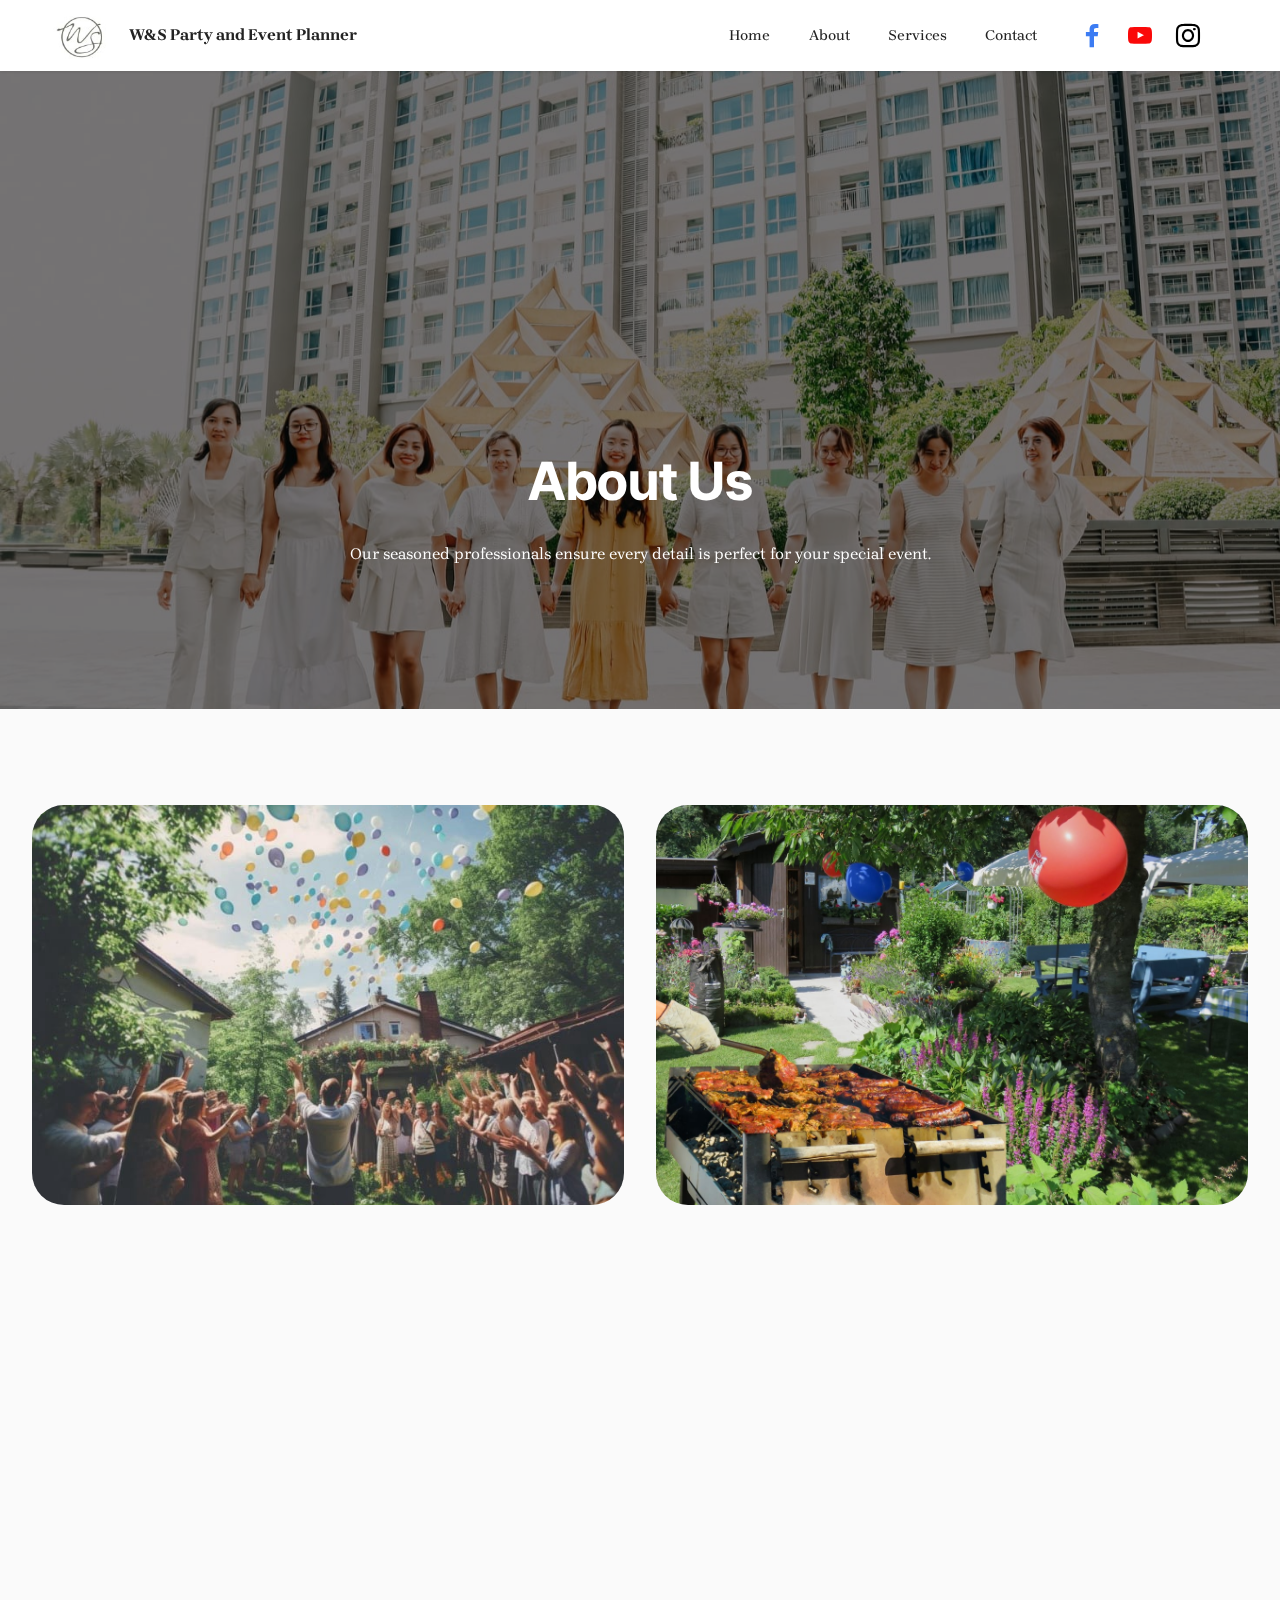
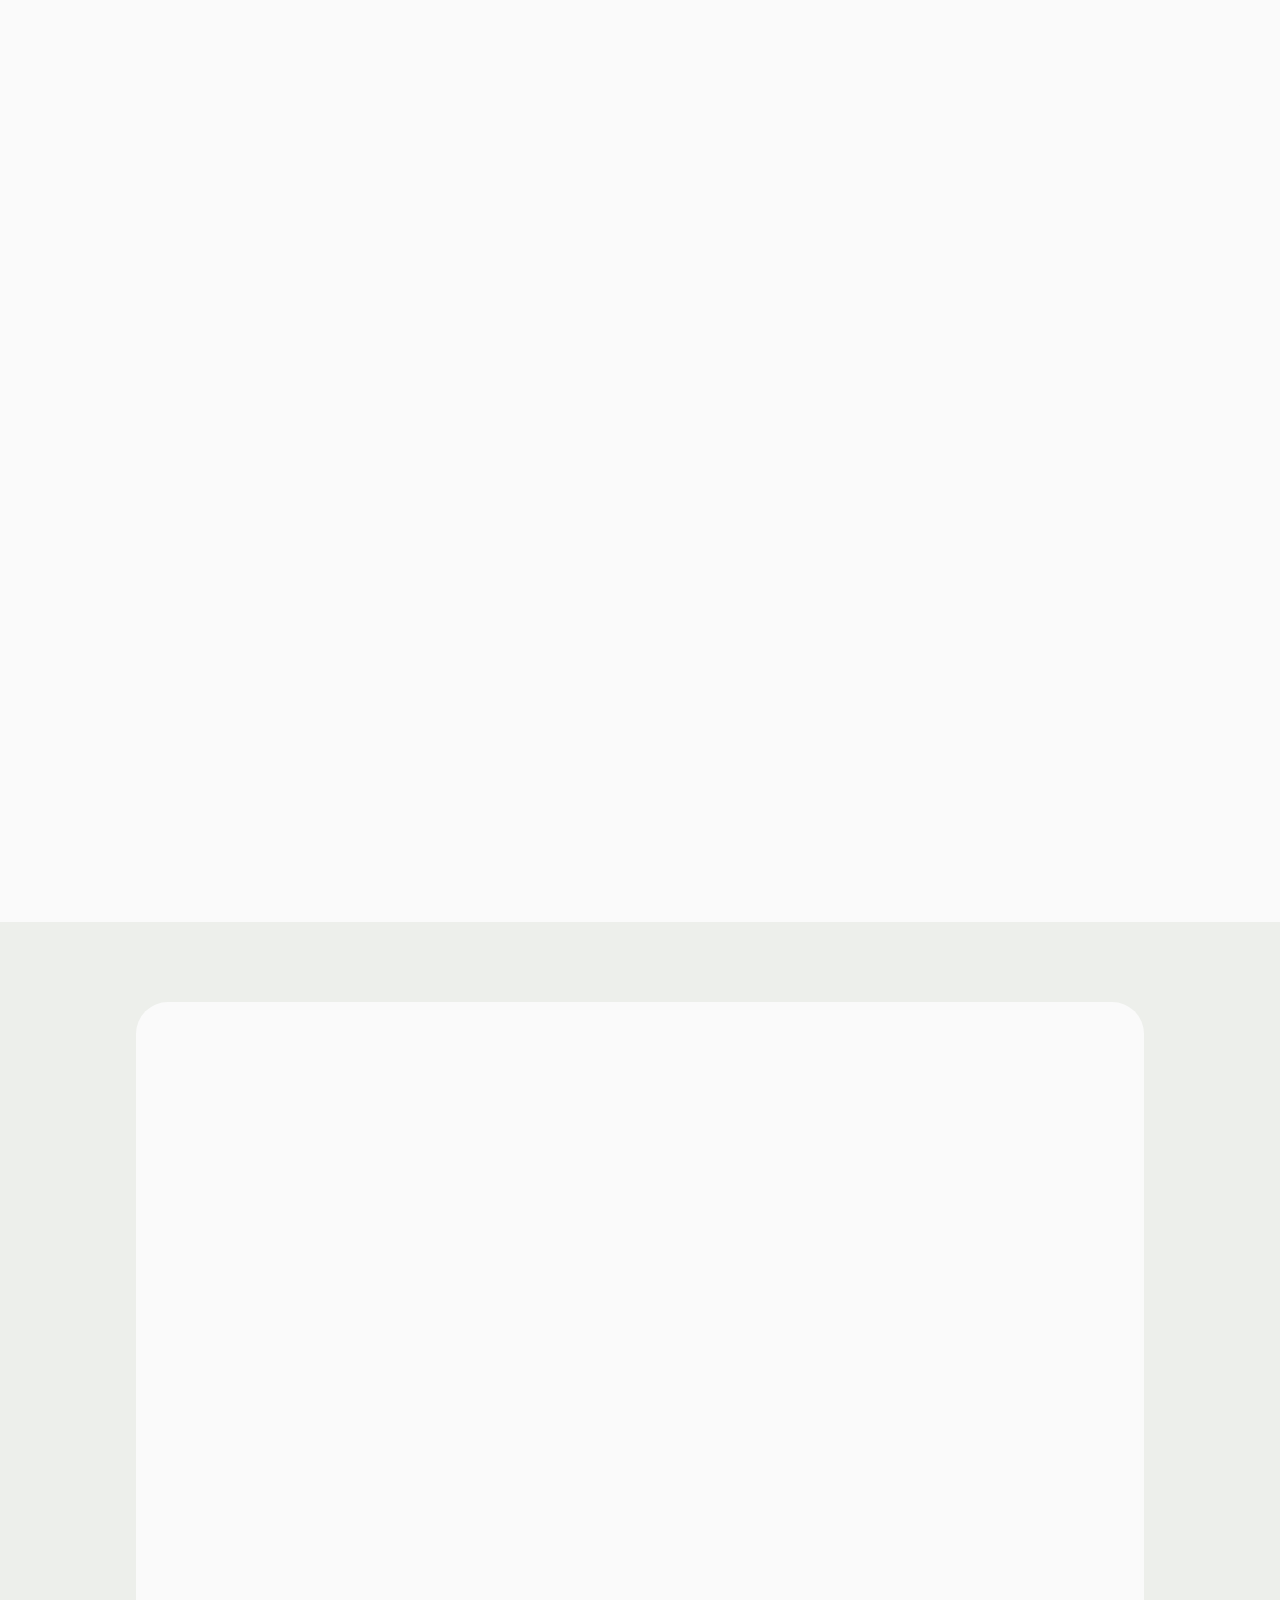
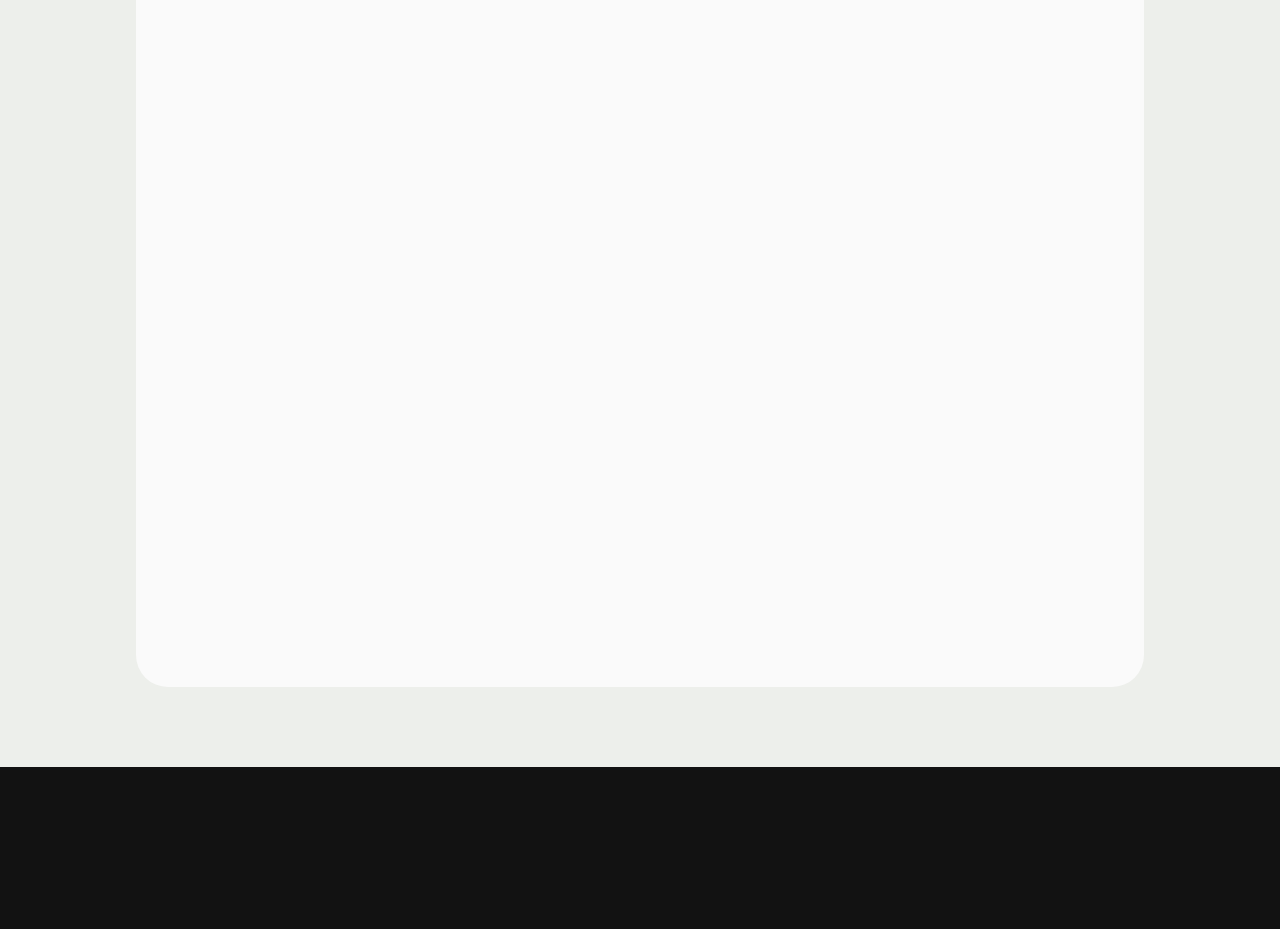
==== commit 595f2b60: "Update about.html" ====
--- a/about.html
+++ b/about.html
@@ -363,10 +363,16 @@
             </div>
         </div>
     </div>
-</section><section class="display-7" style="padding: 0;align-items: center;justify-content: center;flex-wrap: wrap;    align-content: center;display: flex;position: relative;height: 4rem;"><a href="https://mobiri.se/3277302" style="flex: 1 1;height: 4rem;position: absolute;width: 100%;z-index: 1;"><img alt="" style="height: 4rem;" src="[data-uri]"></a><p style="margin: 0;text-align: center;" class="display-7">&#8204;</p><a style="z-index:1" href="https://mobirise.com/offline-website-builder.html">Offline Website Maker</a></section><script src="assets/bootstrap/js/bootstrap.bundle.min.js"></script>  <script src="assets/parallax/jarallax.js"></script>  <script src="assets/smoothscroll/smooth-scroll.js"></script>  <script src="assets/ytplayer/index.js"></script>  <script src="assets/dropdown/js/navbar-dropdown.js"></script>  <script src="assets/theme/js/script.js"></script>  
+</section>
+	<script src="assets/bootstrap/js/bootstrap.bundle.min.js"></script>  
+	<script src="assets/parallax/jarallax.js"></script>  
+	<script src="assets/smoothscroll/smooth-scroll.js"></script>  
+	<script src="assets/ytplayer/index.js"></script>  
+	<script src="assets/dropdown/js/navbar-dropdown.js"></script>  
+	<script src="assets/theme/js/script.js"></script>  
   
   
  <div id="scrollToTop" class="scrollToTop mbr-arrow-up"><a style="text-align: center;"><i class="mbr-arrow-up-icon mbr-arrow-up-icon-cm cm-icon cm-icon-smallarrow-up"></i></a></div>
     <input name="animation" type="hidden">
   </body>
-</html>+</html>
